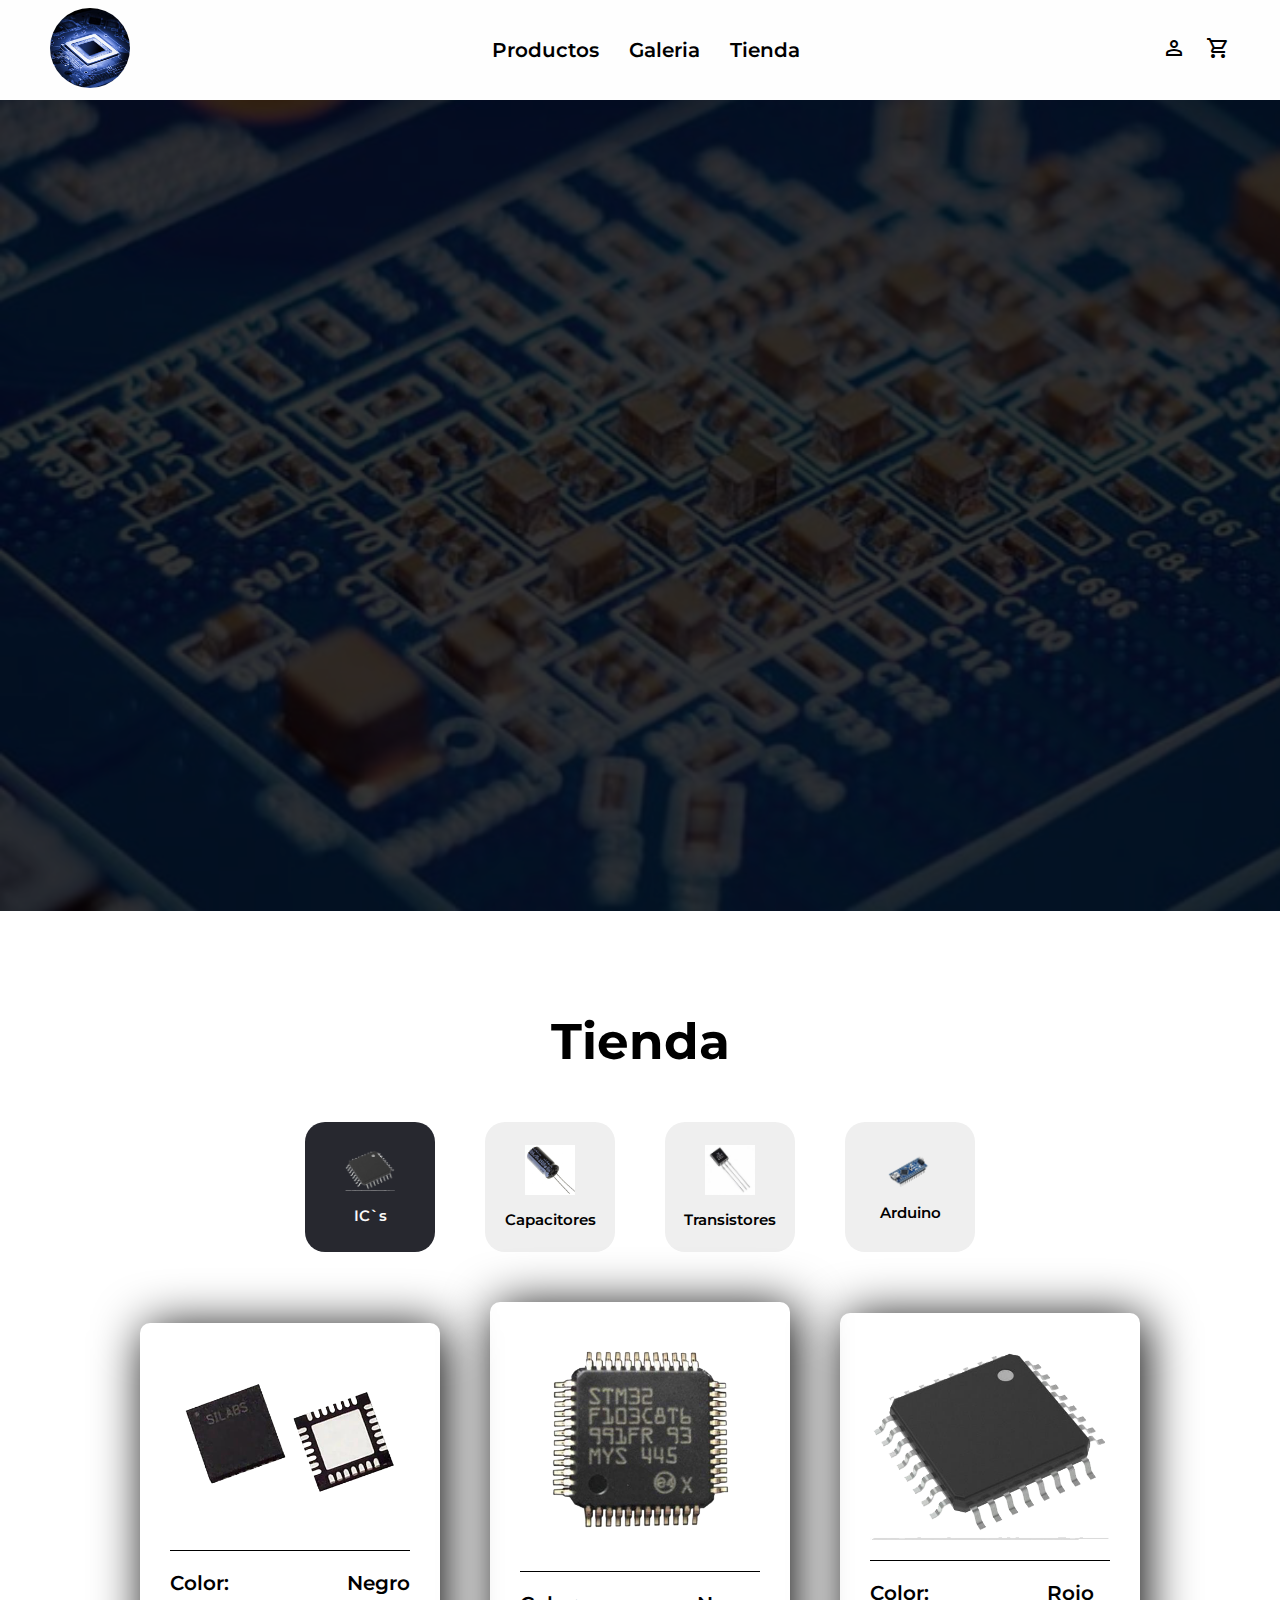
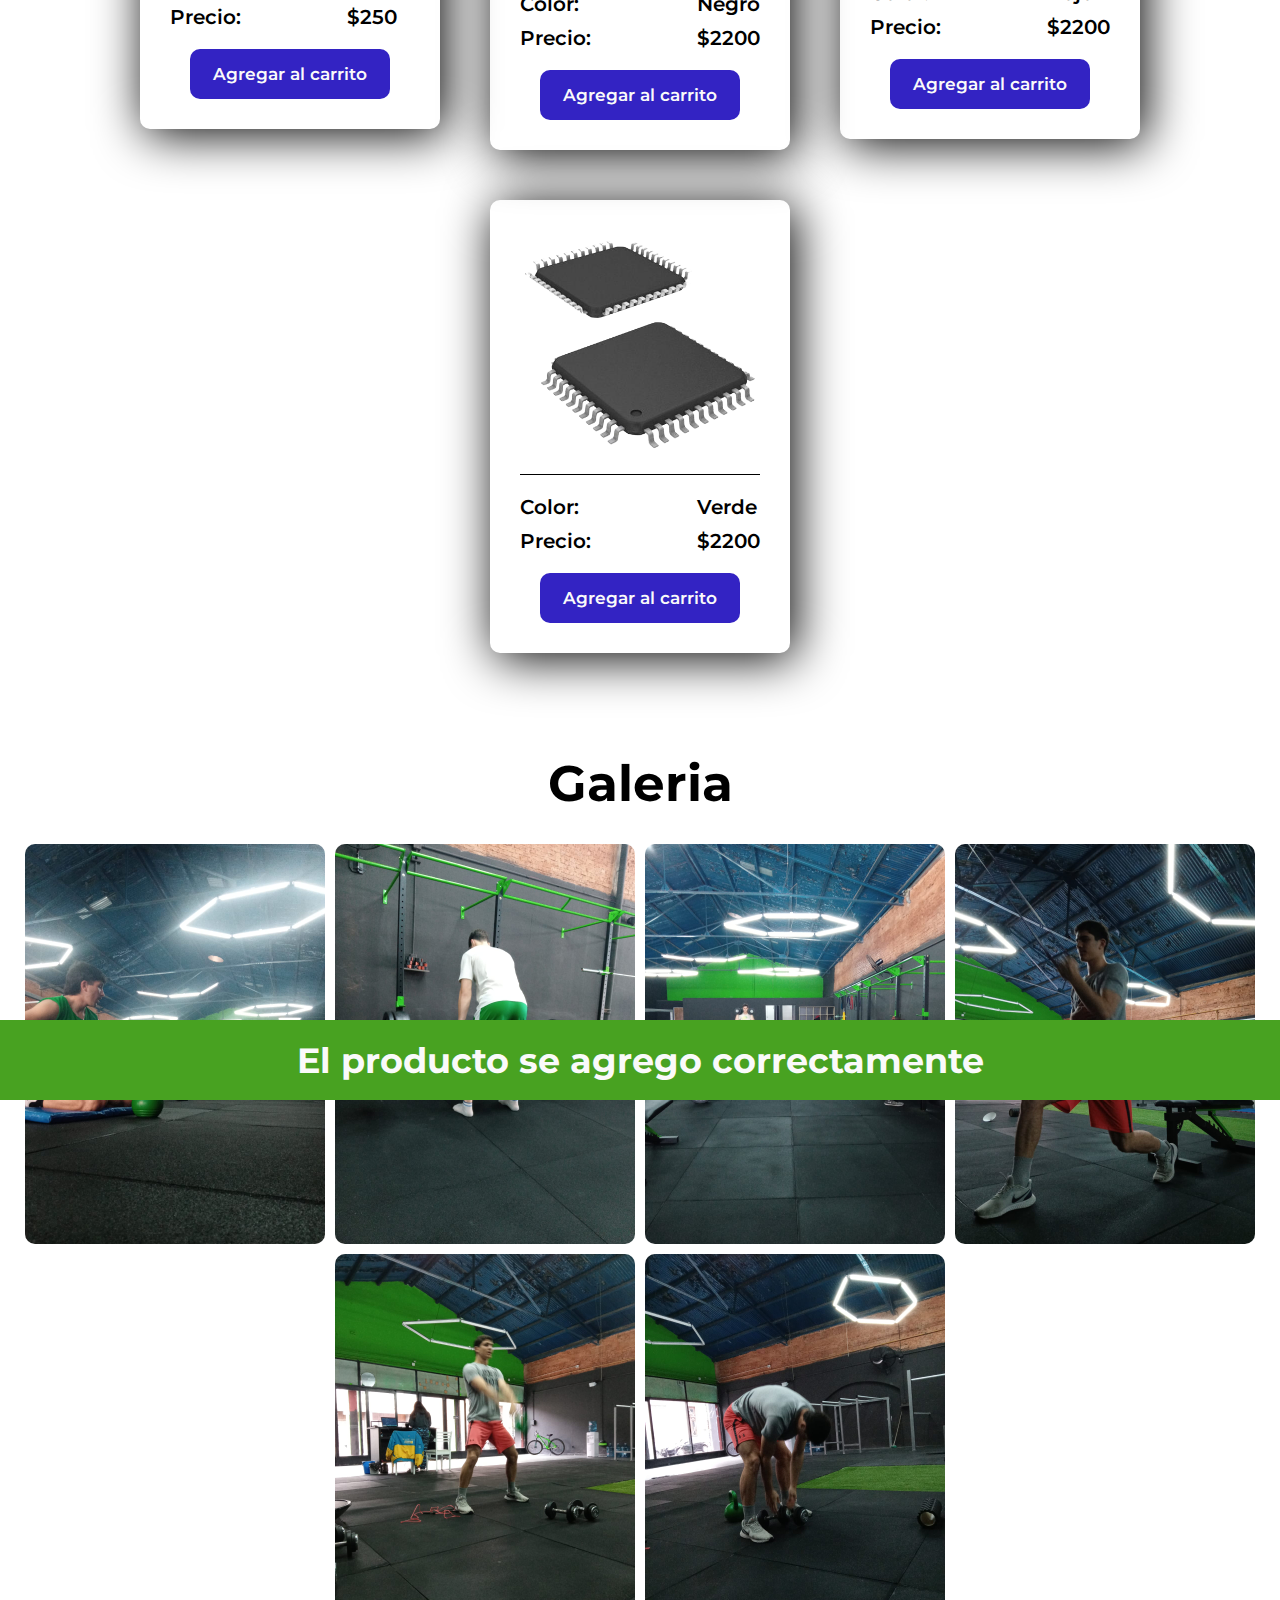
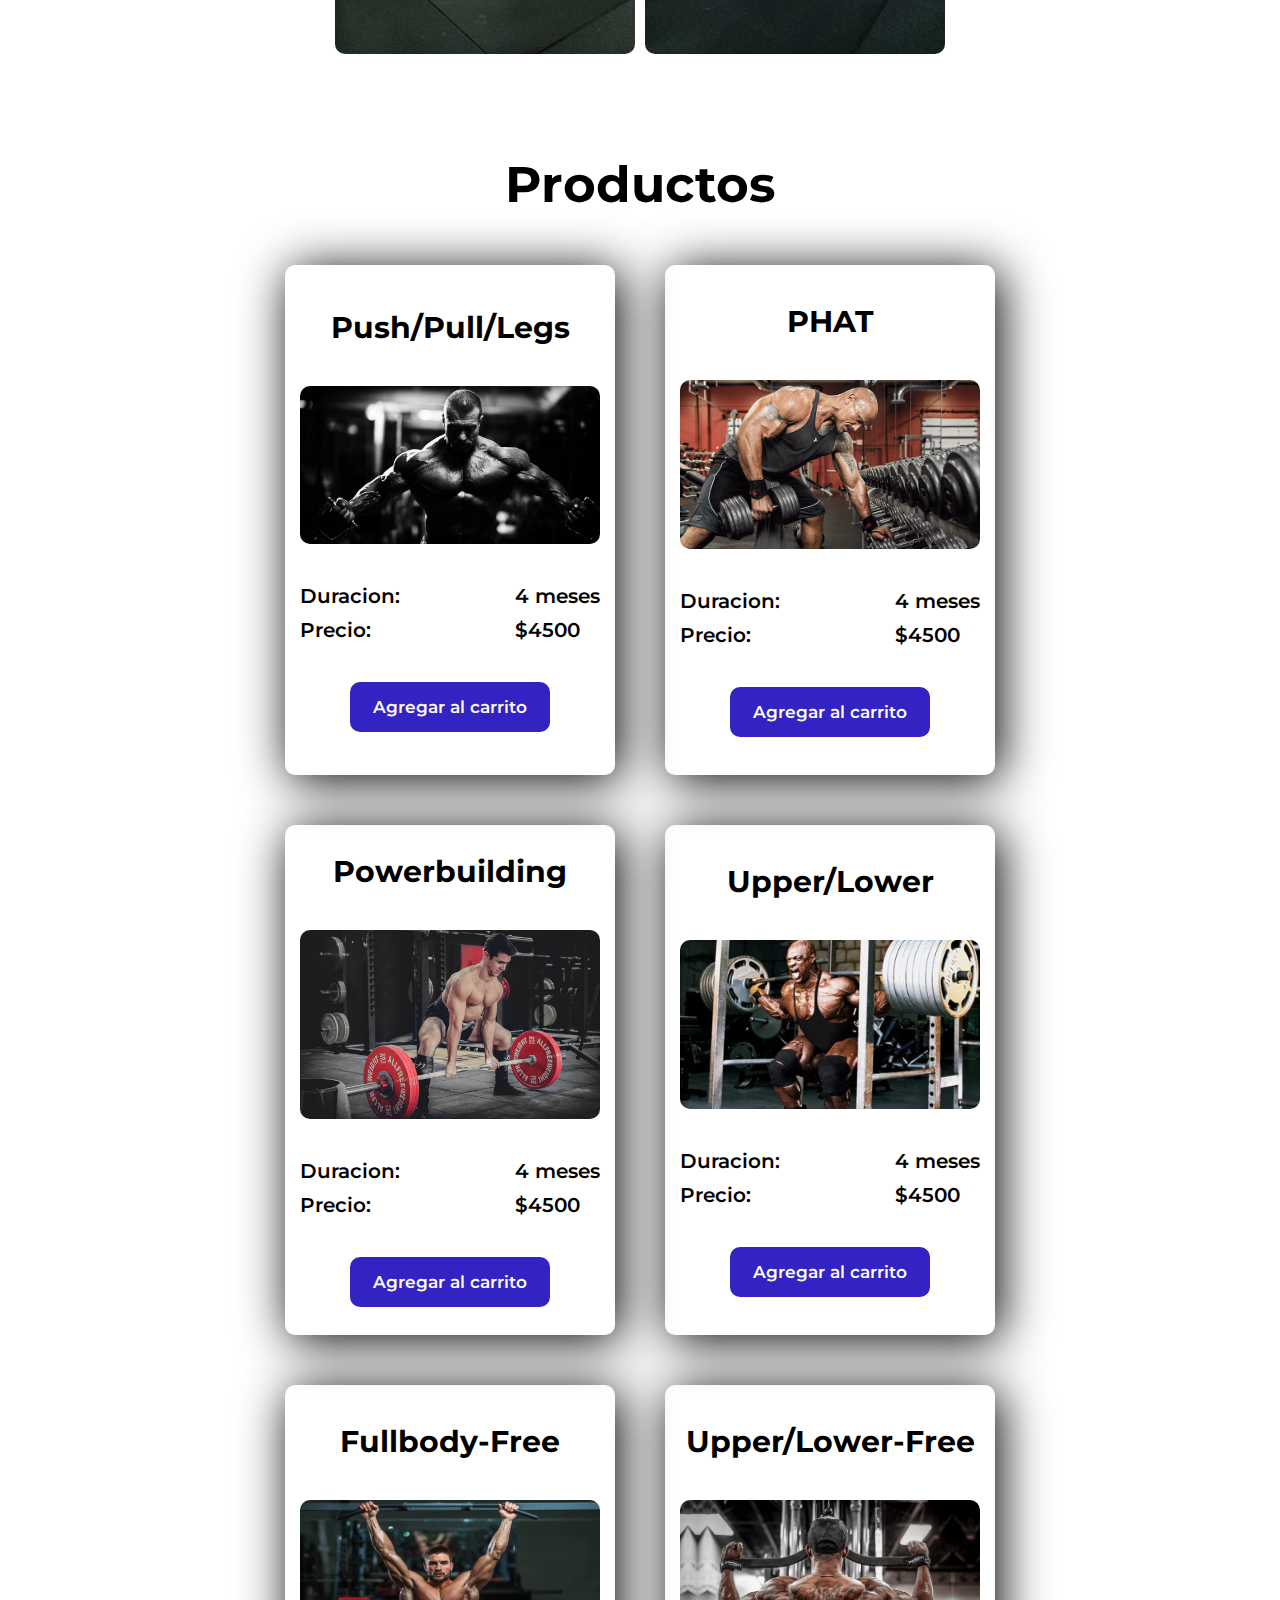
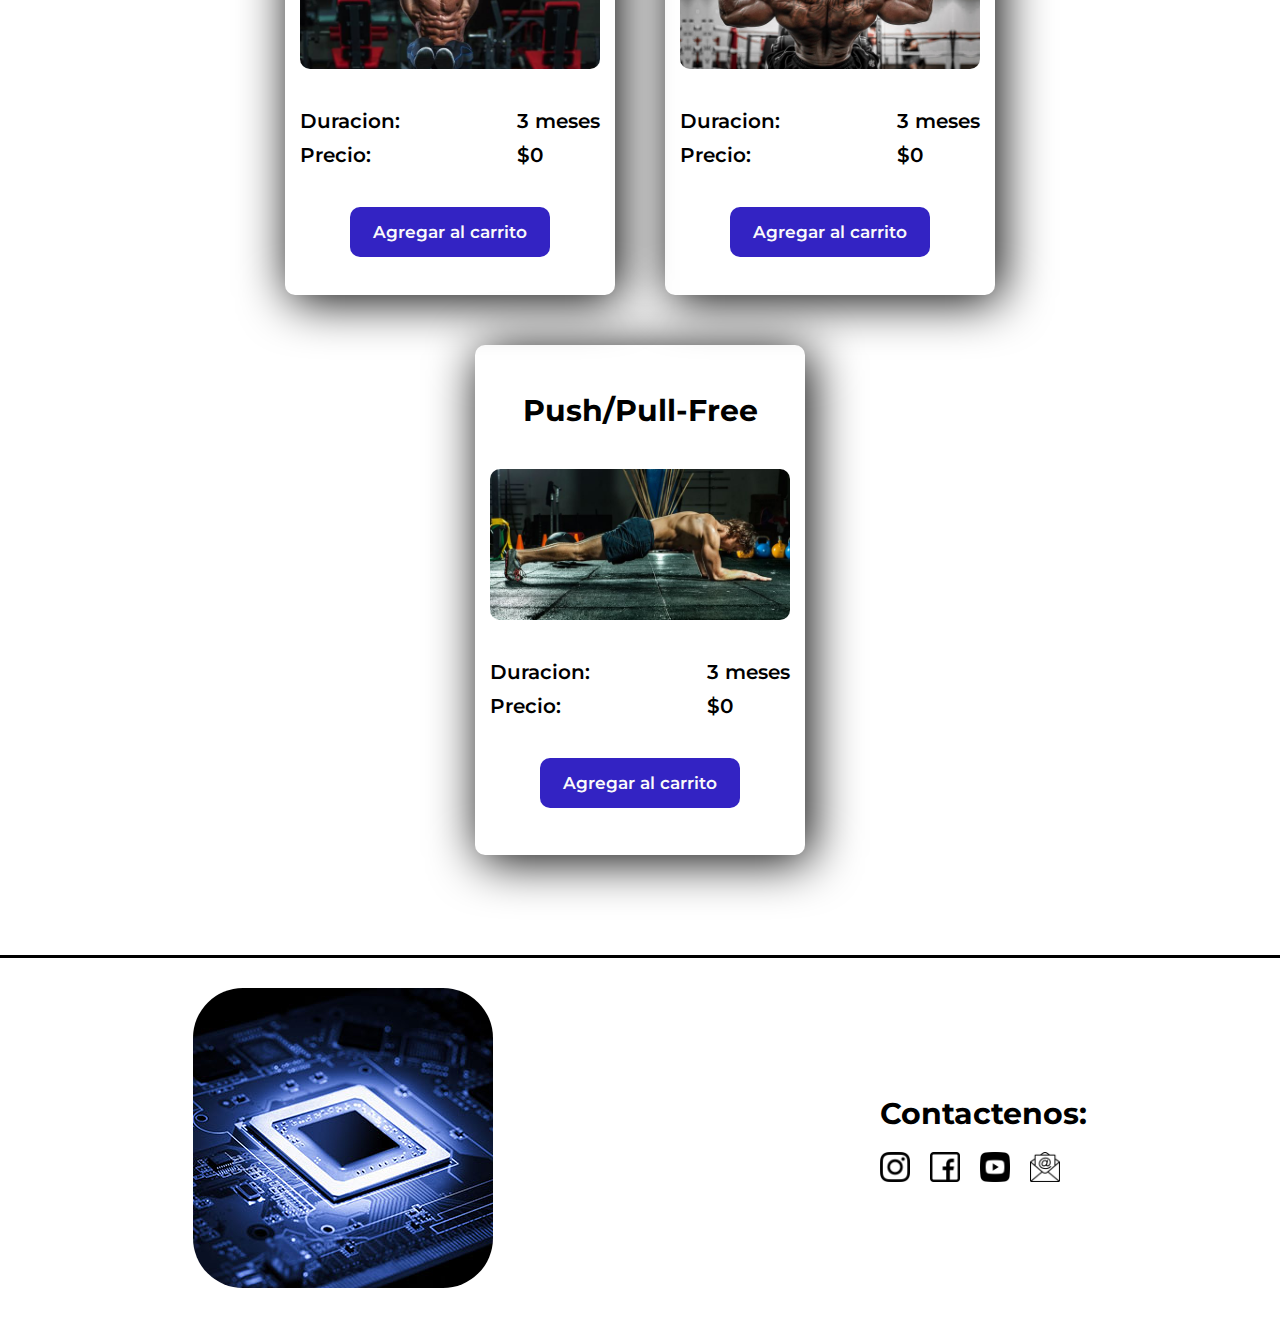
==== index.html @ dc012ed1 "se agrega proyecto" ====
<!DOCTYPE html>
<html lang="en">
  <head>
    <meta charset="UTF-8" />
    <meta http-equiv="X-UA-Compatible" content="IE=edge" />
    <meta name="viewport" content="width=device-width, initial-scale=1.0" />
    <link
      rel="stylesheet"
      href="https://fonts.googleapis.com/css2?family=Material+Symbols+Outlined:opsz,wght,FILL,GRAD@48,400,0,0"
    />
    <link rel="stylesheet" href="style.css" />
    <title>Tecno ic</title>
  </head>
  <body>
    <div class="overlay show-overlay"></div>
    <header>
			<a href="#">
				<img class="logo-nav" src="img/logo.jpg" alt="logo" />
			</a>
      <nav class="nav-menu toggle-menu">
        <ul class="nav-ul">
          <li ><a class="nav-li" href="#rutinas-container">Productos</a></li>
          <li ><a class="nav-li" href="#galeria-container">Galeria</a></li>
          <li ><a class="nav-li" href="#tienda-container">Tienda</a></li>
        </ul>
      </nav>
      <div class="icons-container">
				<a href="login.html">
					<span class="material-symbols-outlined user"> person </span>
				</a>
        <span class="material-symbols-outlined carrito"><p class="contador">1</p> shopping_cart </span>
        <span class="material-symbols-outlined menu-hamburguesa"> menu </span>
      </div>
    </header>
    <!-- Cart -->
    <div class="cart-menu toggle-cart">
      <button class="close-cart">x</button>
      <h3 class="cart-tittle">Tus Productos</h3>
      <div class="products-cart">
        <!-- cart item -->
        <!-- <div class="cart-item"> -->
        <!--   <img -->
        <!--     class="cart-img" -->
        <!--     src="img/productos/rutinas/rutina-1.jpg" -->
        <!--     alt="" -->
        <!--   /> -->
        <!--   <div class="item-info"> -->
        <!--     <h3 class="item-tittle">Push/Pull/Legs</h3> -->
        <!--     <p class="item-description">4 Meses</p> -->
        <!--     <span class="item-price">$4500</span> -->
        <!--   </div> -->
        <!--   <div class="item-handler"> -->
        <!--     <span class="quantity-handler down">-</span> -->
        <!--     <span class="item-quantity">1</span> -->
        <!--     <span class="quantity-handler up">+</span> -->
        <!--   </div> -->
        <!-- </div> -->
      </div>
      <div class="bot-container">
        <div class="subtotal">
          <div class="subtotal-container">
            <p>Subtotal:</p>
            <p class="subtotal-price"></p>
          </div>
          <div class="envio-container">
            <p>Envio:</p>
            <p class="envio-price"></p>
          </div>
        </div>
        <div class="total">
          <h3 class="total-tittle">Total:</h3>
          <p class="total-price"></p>
        </div>
				<div class="btn-buyContainer">
					<button class="btn-buy">Comprar</button>
					<span class="spn-vaciar">Vaciar carrito</span>
				</div>
      </div>
    </div>
    <!-- HERO -->
    <section class="hero-container">
      <div class="hero">
        <div class="filter"></div>
      </div>
    </section>
    <section id="tienda-container">
      <h2 class="tienda-tittle">Tienda</h2>
      <div class="categories">
        <button class="category active" data-category="remeras">
          <img class="btn-icon" src="img/componentes/integrados/450_450-TQFP32.png" alt="remera" />
          IC`s
        </button>
        <button class="category" data-category="gorras">
          <img class="btn-icon" src="img/componentes/capacitores/codensador.jpeg" alt="gorra" />
          Capacitores
        </button>
        <button class="category" data-category="tazas">
          <img class="btn-icon" src="img/componentes/transistores/Transistor.jpg" alt="taza" />
          Transistores
        </button>
        <button class="category" data-category="suplementos">
          <img
            class="btn-icon"
            src="img/componentes/arduino/ardu-nano.png"
            alt="mancuerna"
          />
          Arduino
        </button>
      </div>
      <!-- Productos -->
      <div class="products-container">
        <!-- <div class="product"> -->
        <!--   <img -->
        <!--     src="img/productos/remeras/remera-blanca.png" -->
        <!--     alt="remera-blanca" -->
        <!--   /> -->
        <!--   <div class="product-infoContainer"> -->
        <!--     <div class="product-price-color"> -->
        <!--       <p>Color:</p> -->
        <!--       <p>Precio:</p> -->
        <!--     </div> -->
        <!--     <div class="product-price-color"> -->
        <!--       <p class="color">Blanco</p> -->
        <!--       <p class="price">$2200</p> -->
        <!--     </div> -->
        <!--   </div> -->
        <!--   <div class="product-bot"> -->
        <!--     <button -->
        <!-- class="btn-add" -->
        <!-- data-id="" -->
        <!-- data-name="" -->
        <!-- data-price="" -->
        <!-- data-img="" -->
        <!--     >Agregar al carrito</button> -->
        <!--   </div> -->
        <!-- </div> -->
      </div>
      <!-- fin Productos -->
    </section>
    <section id="galeria-container">
      <h2 class="galeria-tittle">Galeria</h2>
      <div class="galeria">
        <img src="img/galeria/1.jpeg" alt="" />
        <img src="img/galeria/2.jpeg" alt="" />
        <img src="img/galeria/7.jpeg" alt="" />
        <img src="img/galeria/4.jpeg" alt="" />
        <img src="img/galeria/5.jpeg" alt="" />
        <img src="img/galeria/6.jpeg" alt="" />
      </div>
    </section>

    <section id="rutinas-container">
      <h3 class="rutina-tittle">Productos</h3>
      <div class="rutinas">
        <!-- <div class="rutina"> -->
        <!--   <h3 class="rutina-h3">Push Pull Legs</h3> -->
        <!--   <img -->
        <!--     class="rutina-img" -->
        <!--     src="img/productos/rutinas/rutina-1.jpg" -->
        <!--     alt="" -->
        <!--   /> -->
        <!--   <div class="rutina-info"> -->
        <!--     <div class="info"> -->
        <!--       <p>Duracion:</p> -->
        <!--       <p>Precio:</p> -->
        <!--     </div> -->
        <!--     <div class="info"> -->
        <!--       <p>3 meses</p> -->
        <!--       <p>$3000</p> -->
        <!--     </div> -->
        <!--   </div> -->
        <!--   <div class="btn-bot"> -->
        <!--     <button -->
        <!--       class="btn-add" -->
        <!--       data-id="" -->
        <!--       data-name="" -->
        <!--       data-price="" -->
        <!--       data-img="" -->
        <!--     > -->
        <!--       Agregar al carrito -->
        <!--     </button> -->
        <!--   </div> -->
        <!-- </div> -->
      </div>
    </section>
    <footer>
			<a href="#">
				<img class="logo-footer" src="img/logo.jpg" alt="logo-strong-fit" />
			</a>
      <div class="contacto-container">
        <h3>Contactenos:</h3>
        <div class="redes-container">
          <a href="https://www.instagram.com/strong.tfit/" target="_blank"
            ><img
              class="redes-icon"
              src="img/redes/instagram.png"
              alt="instagram-logo"
          /></a>
					<img class="redes-icon" src="img/redes/facebook.png" alt="facebook-logo">
					<img class="redes-icon" src="img/redes/youtube.png" alt="youtube-logo">
					<img src="img/redes/email.png" alt="" class="redes-icon">
        </div>
      </div>
    </footer>
		<div class="addProduct-msg show-msg"><h3>El producto se agrego correctamente</h3></div>
    <script src="data.js"></script>
    <script src="main.js"></script>
  </body>
</html>
---- style.css ----
@import url("https://fonts.googleapis.com/css2?family=Montserrat:ital,wght@0,100;0,200;0,300;0,400;0,500;0,600;0,700;0,800;0,900;1,100;1,200;1,300;1,400;1,500;1,600;1,700;1,800;1,900&display=swap");

* {
  margin: 0;
  padding: 0;
  box-sizing: border-box;
  font-family: "Montserrat", sans-serif;
}

html {
  scroll-behavior: smooth;
}

a {
  text-decoration: none;
  color: black;
}

body {
  height: 100vh;
}

header {
  height: 100px;
  width: 100%;
  background-color: #fefefe;
  display: flex;
  justify-content: space-between;
  align-items: center;
  padding: 0px 50px 0px 50px;
  position: fixed;
  z-index: 3;
}

header ul {
  list-style: none;
  display: flex;
  gap: 30px;
  font-size: 20px;
  font-weight: 600;
}

header ul li {
  cursor: pointer;
}

header img {
  border-radius: 50px;
  width: 80px;
}

.icons-container {
  display: flex;
  gap: 20px;
}

.carrito {
  position: relative;
  cursor: pointer;
}

.hero {
  background-image: url(img/hero.jpg);
  background-repeat: no-repeat;
  background-size: cover;
  height: 911px;
}

.filter {
  backdrop-filter: brightness(20%);
  height: 100%;
}

#tienda-container {
  padding-top: 100px;
  display: flex;
  flex-direction: column;
  justify-content: center;
  align-items: center;
  gap: 50px;
}

.tienda-tittle {
  font-size: 50px;
}

.categories {
  display: flex;
  flex-wrap: wrap;
  justify-content: center;
  align-items: center;
  gap: 50px;
}

.category {
  border: none;
  height: 130px;
  width: 130px;
  border-radius: 20px;
  cursor: pointer;
  display: flex;
  flex-direction: column;
  justify-content: center;
  align-items: center;
  gap: 15px;
  font-size: 15px;
  font-weight: 600;
}

.btn-icon {
  width: 50px;
  pointer-events: none;
}

.active {
  background-color: #27282f;
  color: #fafafa;
}

.products-container {
  display: flex;
  justify-content: center;
  align-items: center;
  flex-wrap: wrap;
  gap: 50px;
}

.product {
  padding: 30px;
  max-width: 300px;
  box-shadow: 5px 5px 50px black;
  border-radius: 10px;
  display: flex;
  flex-direction: column;
  gap: 20px;
  cursor: pointer;
  transition: 0.3s;
}

.product:hover {
  transform: scale(1.1);
}

.product-infoContainer {
  border-top: 1px solid black;
  padding-top: 20px;
  display: flex;
  justify-content: space-between;
}

.product-price-color {
  font-size: 20px;
  font-weight: 600;
  display: flex;
  flex-direction: column;
  gap: 10px;
}

.product img {
  max-width: 400px;
}

.product-bot {
  display: flex;
  justify-content: center;
  align-items: center;
}

.btn-add {
  border: none;
  height: 50px;
  width: 200px;
  border-radius: 10px;
  cursor: pointer;
  font-size: 17px;
  font-weight: 600;
  background-color: #3323c3;
  color: #fafafa;
  transition: 0.3s;
}

.btn-add:hover {
  background: transparent;
  border: 3px solid #3323c3;
  color: #3323c3;
}

#galeria-container {
  display: flex;
  flex-direction: column;
  justify-content: center;
  align-items: center;
  padding-top: 100px;
  gap: 30px;
}

.galeria {
	display: flex;
	justify-content: center;
	align-items: center;
	gap: 10px;
  width: 100%;
	flex-wrap: wrap;
}

.galeria-tittle {
  font-size: 50px;
}

.galeria img {
  max-width: 300px;
  transition: 0.3s;
  cursor: pointer;
  border-radius: 10px;
}

.galeria img:hover {
  transform: scale(1.1);
}

#rutinas-container {
  padding-top: 100px;
  padding-bottom: 100px;
  display: flex;
  flex-direction: column;
  justify-content: center;
  align-items: center;
  gap: 50px;
}

.rutinas {
  display: flex;
  justify-content: center;
  align-items: center;
  flex-wrap: wrap;
  gap: 50px;
  width: 70%;
}

.rutina-tittle {
  font-size: 50px;
}

.rutina-img {
  max-width: 300px;
  border-radius: 10px;
}

.rutina {
  min-height: 510px;
  max-width: 330px;
  display: flex;
  flex-direction: column;
  justify-content: center;
  gap: 40px;
  border-radius: 10px;
  box-shadow: 5px 5px 50px black;
  padding: 0px 15px 0px 15px;
  cursor: pointer;
  transition: 0.3s;
}

.rutina:hover {
  transform: scale(1.1);
}

.rutina h3 {
  font-size: 30px;
  text-align: center;
}

.rutina-info {
  display: flex;
  justify-content: space-between;
}

.info {
  display: flex;
  flex-direction: column;
  gap: 10px;
  font-weight: 600;
  font-size: 20px;
}

.btn-bot {
  display: flex;
  justify-content: center;
}

footer {
  padding-top: 30px;
  width: 100%;
  padding-bottom: 30px;
  display: flex;
  flex-wrap: wrap;
  justify-content: space-around;
  border-top: 3px solid black;
}

.contacto-container {
  display: flex;
  flex-direction: column;
  justify-content: center;
  gap: 20px;
}

.contacto-container h3 {
  font-size: 30px;
}

.redes-icon {
  width: 30px;
  height: 30px;
  cursor: pointer;
}

.redes-container {
  display: flex;
  gap: 20px;
}

.logo-footer {
  border-radius: 50px;
}

.cart-menu {
  position: fixed;
  top: 0;
  right: 0;
  z-index: 3;
  /* min-width: 20%; */
  min-width: 450px;
  min-height: 550px;
  max-height: 95%;
  background-color: #fefefe;
  display: flex;
  flex-direction: column;
  gap: 40px;
  border-bottom-left-radius: 10px;
  padding: 20px;
  border-left: 5px solid #48a221;
  border-bottom: 5px solid #48a221;
  transition: 0.3s;
  overflow-y: scroll;
}

.toggle-cart {
  right: -300%;
}

.cart-tittle {
  font-size: 25px;
}

.cart-item {
  display: flex;
  align-items: center;
  justify-content: space-between;
  background-color: #48a221;
  border-radius: 10px;
  padding: 10px 20px 10px 10px;
  color: #fafafa;
  width: 100%;
  gap: 20px;
}

.cart-img {
  width: 120px;
  border-radius: 10px;
}

.close-cart {
  display: flex;
  justify-content: center;
  align-items: center;
  width: 30px;
  height: 30px;
  font-size: 20px;
  border-radius: 5px;
  transition: 0.3s;
  cursor: pointer;
  background: transparent;
  border: 3px solid #48a221;
  color: #48a221;
  font-weight: 800;
}

.close-cart:hover {
  border: none;
  border-radius: 5px;
  background-color: #48a221;
  font-weight: 600;
  color: #fafafa;
}

.products-cart {
  display: flex;
  flex-direction: column;
  justify-content: center;
  align-items: center;
  gap: 10px;
}

.item-info {
  display: flex;
  flex-direction: column;
  gap: 5px;
}

.item-description,
.item-price {
  font-weight: 600;
}

.item-handler {
  display: flex;
  align-items: center;
  justify-content: center;
  gap: 15px;
}

.quantity-handler {
  font-size: 30px;
  font-weight: 600;
  background-color: #fafafa;
  color: #48a221;
  width: 25px;
  height: 25px;
  border-radius: 5px;
  display: flex;
  justify-content: center;
  align-items: center;
  cursor: pointer;
}

.item-quantity {
  font-size: 20px;
  font-weight: 600;
}

.bot-container {
  display: flex;
  flex-direction: column;
  gap: 30px;
}

.subtotal {
  display: flex;
  flex-direction: column;
  gap: 10px;
}

.subtotal-container,
.envio-container {
  display: flex;
  justify-content: space-between;
  font-weight: 600;
  font-size: 20px;
}

.total {
  padding-top: 45px;
  border-top: 3px solid black;
  display: flex;
  justify-content: space-between;
}

.total-tittle {
  font-size: 30px;
}

.total-price {
  font-size: 30px;
  font-weight: 900;
  background: -webkit-linear-gradient(#48a221, #7cfd00);
  -webkit-background-clip: text;
  -webkit-text-fill-color: transparent;
}

.btn-buyContainer {
  display: flex;
  flex-direction: column;
  gap: 10px;
  align-items: center;
  justify-content: center;
}

.btn-buy {
  display: flex;
  justify-content: center;
  align-items: center;
  width: 150px;
  height: 40px;
  font-size: 20px;
  font-weight: 600;
  border-radius: 10px;
  border: none;
  background-color: #48a221;
  color: #fefefe;
  transition: 0.1s ease;
  cursor: pointer;
}

.btn-buy:hover {
  background: transparent;
  border: 3px solid #48a221;
  color: #48a221;
}

.spn-vaciar {
  font-weight: 600;
  cursor: pointer;
  font-size: 18px;
}

.spn-vaciar:hover {
  color: #48a221;
}

.overlay {
  width: 100%;
  height: 5300px;
  top: 0;
  position: fixed;
  backdrop-filter: blur(20px);
  z-index: 3;
}

.show-overlay {
  display: none;
}

.empty-cart {
  font-size: 20px;
}

.menu-hamburguesa {
  display: none;
}

.contador {
  position: absolute;
  top: -12px;
  right: 8px;
  font-size: 14px;
  font-weight: 600;
}

.nav-li:hover {
  color: #48a221;
}

.logo-nav,
.logo-footer {
  cursor: pointer;
}

.addProduct-msg {
  position: fixed;
  bottom: 0;
  height: 80px;
  width: 100%;
  background-color: #48a221;
  color: #fafafa;
  display: flex;
  justify-content: center;
  align-items: center;
  font-size: 30px;
  transition: 0.3s ease;
}

.show-msg {
  bottom: -200%;
}

@media (max-width: 969px) {
  header {
    height: 60px;
  }
  .menu-hamburguesa {
    display: flex;
    cursor: pointer;
  }

  nav {
    position: fixed;
    top: 60px;
    left: 0;
    background-color: #fefefe;
    width: 100%;
    height: 200px;
    display: flex;
    justify-content: center;
    align-items: center;
    border-bottom: 5px solid #48a221;
    border-right: 5px solid #48a221;
    border-left: 5px solid #48a221;
    border-bottom-left-radius: 10px;
    border-bottom-right-radius: 10px;
    z-index: 3;
  }

  nav ul {
    display: flex;
    flex-direction: column;
  }

  .nav-li {
    font-size: 12px;
  }

  .toggle-menu {
    display: none;
  }

  .hero {
    display: none;
  }

  .galeria img:hover {
    transform: scale(1);
  }
  .galeria img {
		max-width: 150px;	
  }

  #galeria-container {
    padding-top: 60px;
  }
  #rutinas-container {
    padding-top: 60px;
  }
  #tienda-container {
    padding-top: 65px;
  }
  .product:hover {
    transform: scale(1);
  }

  .rutina:hover {
    transform: scale(1);
  }

  .logo-footer {
    width: 80px;
  }

  .contacto-container h3 {
    font-size: 20px;
  }

  .redes-icon {
    width: 20px;
    height: 20px;
  }

  .cart-menu {
    min-width: 100%;
    min-height: 100%;
    border: none;
    border-bottom-left-radius: 0px;
  }

  .cart-item {
    gap: 10px;
    width: 400px;
  }

  .cart-tittle {
    text-align: center;
  }
  .rutina {
    padding: 5px;
    max-width: 150px;
    min-height: 200px;
    gap: 5px;
    box-shadow: 2px 2px 10px;
  }

  .rutina h3 {
    font-size: 15px;
  }

  .rutina p {
    font-size: 10px;
  }

  .rutinas {
    width: 100%;
    gap: 10px;
  }
  .btn-add {
    font-size: 10px;
    height: 30px;
    width: 100px;
  }
  .product {
    padding: 10px;
    max-width: 150px;
    gap: 10px;
    box-shadow: 2px 2px 10px;
  }
  .product p {
    font-size: 12px;
  }

  .products-container {
    gap: 10px;
  }
  .categories {
    gap: 10px;
  }
  .category {
    width: 80px;
    height: 80px;
    font-size: 10px;
    gap: 5px;
  }
  .btn-icon {
    width: 25px;
  }
  .tienda-tittle,
  .galeria-tittle,
  .rutina-tittle {
    font-size: 25px;
  }
  .logo-nav {
    width: 50px;
  }
}

@media (max-width: 466px) {
  .tienda-tittle,
  .galeria-tittle,
  .rutina-tittle {
    font-size: 20px;
  }

  .cart-img {
    width: 80px;
  }
  .item-tittle {
    font-size: 12px;
  }
  .item-description {
    font-size: 10px;
  }
  .item-price {
    font-size: 12px;
  }
  .quantity-handler {
    width: 15px;
    height: 15px;
    font-size: 20px;
  }
  .item-quantity {
    font-size: 12px;
  }
  .cart-item {
    gap: 10px;
  }
  .logo-nav {
    width: 50px;
  }

  .contador {
    font-size: 12px;
    top: -9px;
  }
  .addProduct-msg {
    height: 30px;
    font-size: 10px;
  }

  .total-tittle,
  .total-price {
    font-size: 17px;
  }

  .cart-item {
    gap: 3px;
    width: 310px;
  }

  .btn-buy {
    font-size: 15px;
    max-width: 120px;
    max-height: 30px;
  }

  .spn-vaciar {
    font-size: 13px;
  }

  .close-cart {
    width: 20px;
    height: 20px;
    font-size: 12px;
    border: 2px solid #48a221;
  }

  .category {
    width: 70px;
    height: 70px;
    font-size: 8px;
    gap: 5px;
  }

  .btn-icon {
    width: 20px;
  }
  .logo-footer {
    width: 60px;
  }

  .contacto-container h3 {
    font-size: 15px;
  }

  .nav-menu {
    border-left: none;
    border-right: none;
    border-bottom-left-radius: 0px;
    border-bottom-right-radius: 0px;
  }

  .subtotal p {
    font-size: 15px;
  }
}
@media (max-width: 349px) {
  .logo-nav {
    display: none;
  }

  header {
    justify-content: center;
  }

  .rutina {
    padding: 5px;
    max-width: 95px;
    min-height: 150px;
    gap: 7px;
    box-shadow: 1px 1px 3px;
  }

  .rutina h3 {
    font-size: 10px;
  }

  .rutina p {
    font-size: 6px;
  }

  .rutinas {
    width: 100%;
    gap: 5px;
  }

  .product {
    padding: 10px;
    max-width: 95px;
    gap: 7px;
    box-shadow: 1px 1px 3px;
  }
  .product p {
    font-size: 6px;
  }

  .products-container {
    gap: 5px;
  }

  .contacto-container {
    display: none;
  }

  .btn-add {
    font-size: 5px;
    height: 20px;
    width: 60px;
  }

  .cart-menu {
    min-width: 100%;
    padding: 5px 5px 5px 5px;
    border: none;
    border-radius: 0px;
    min-height: 100%;
  }

  .contador {
    font-size: 12px;
    top: -9px;
  }

  .cart-tittle {
    font-size: 15px;
    text-align: center;
  }
  .cart-item {
    flex-direction: column;
    gap: 10px;
    width: 110px;
    padding: 10px 0 10px 0;
  }

  .item-tittle {
    font-size: 12px;
    text-align: center;
  }

  .item-price {
    text-align: center;
  }

  .subtotal-container p {
    font-size: 12px;
  }

  .envio-container p {
    font-size: 12px;
  }

  .total-tittle {
    font-size: 15px;
  }

  .total-price {
    font-size: 15px;
  }

  .btn-buy {
    font-size: 12px;
    max-width: 100px;
    max-height: 25px;
  }

  .spn-vaciar {
    font-size: 12px;
  }

  .nav-menu {
    border: none;
    border-radius: 0px;
    border-bottom: 3px solid #48a221;
  }

  .item-handler span {
    font-size: 15px;
  }

  .quantity-handler {
    width: 20px;
    height: 20px;
  }

  .cart-img {
    width: 80px;
  }

  .item-price {
    display: none;
  }
  .item-description {
    display: none;
  }

  .empty-cart {
    font-size: 17px;
  }

  .addProduct-msg {
    height: 50px;
    font-size: 10px;
  }

  .galeria img {
		max-width: 95px;	
  }

	.galeria {
		gap: 5px;
	}

  .tienda-tittle,
  .galeria-tittle,
  .rutina-tittle {
    font-size: 17px;
  }

  footer {
    padding-top: 10px;
    padding-bottom: 10px;
  }
}
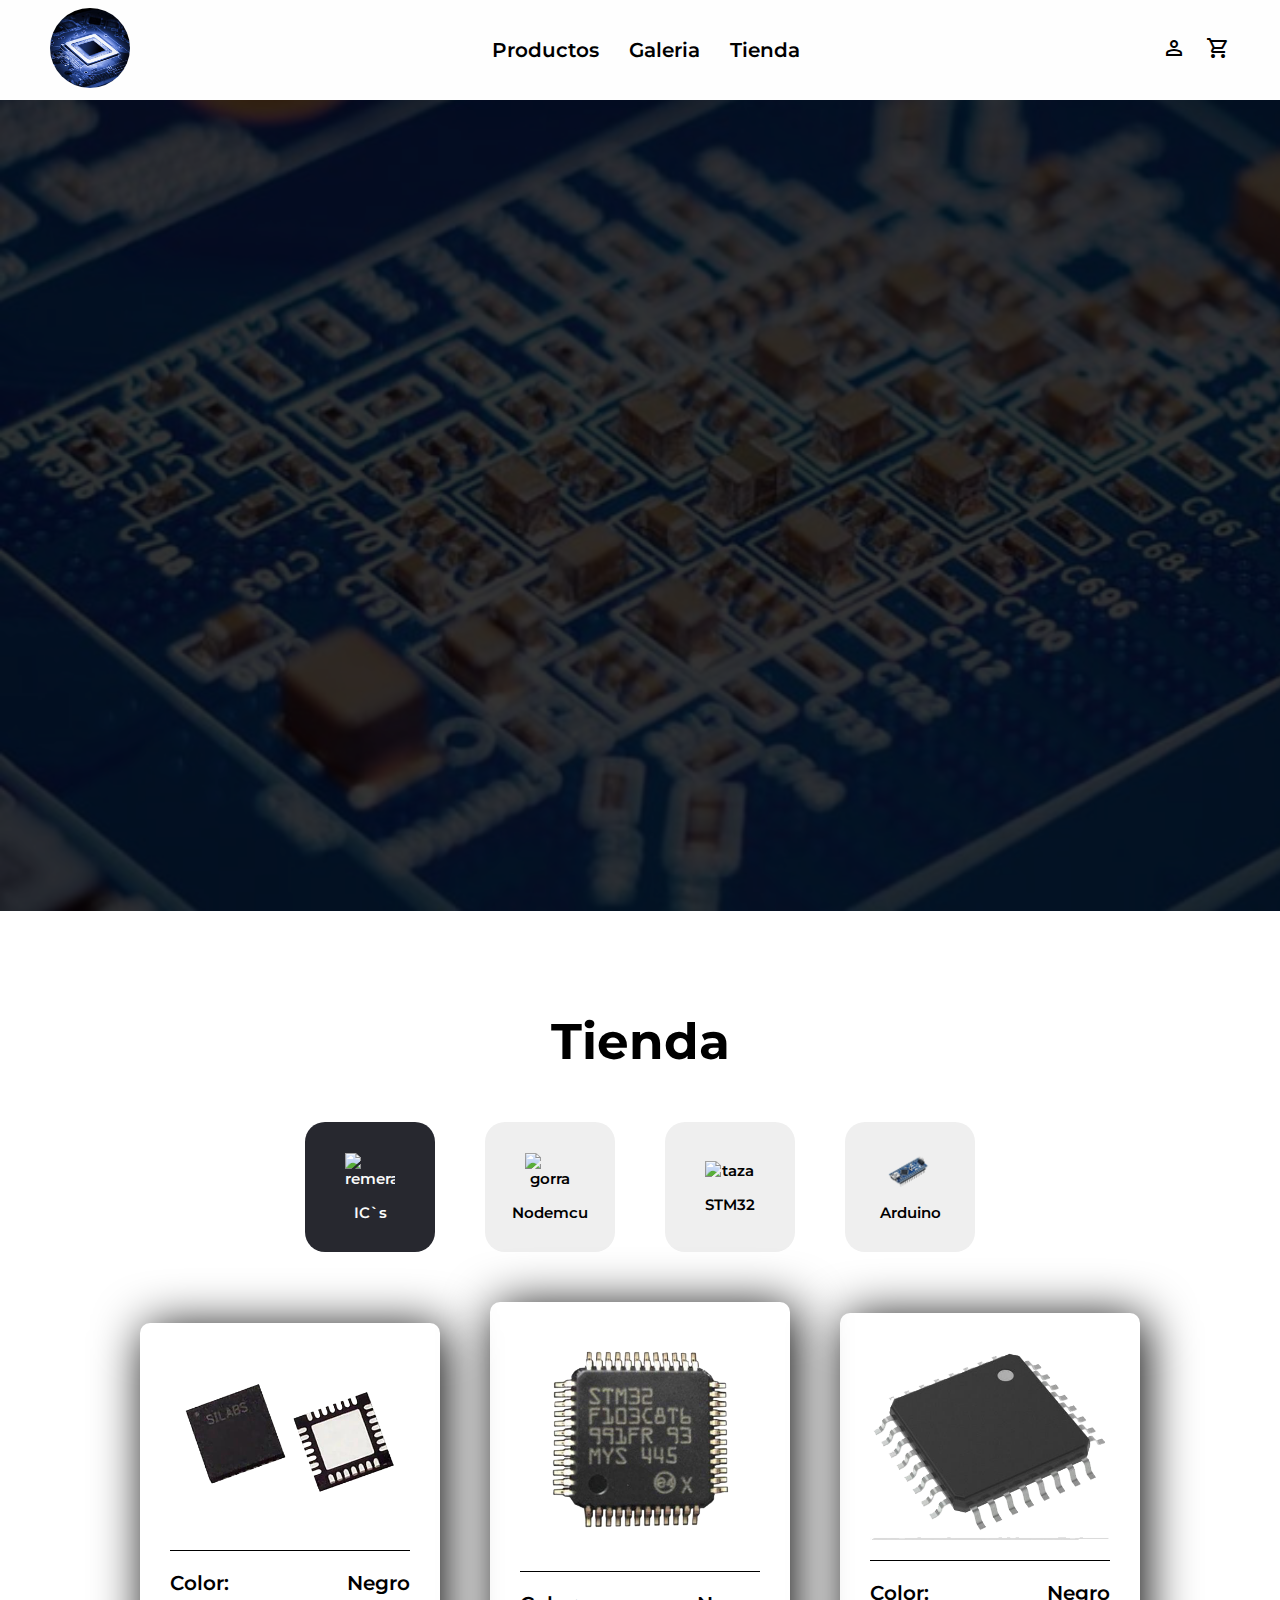
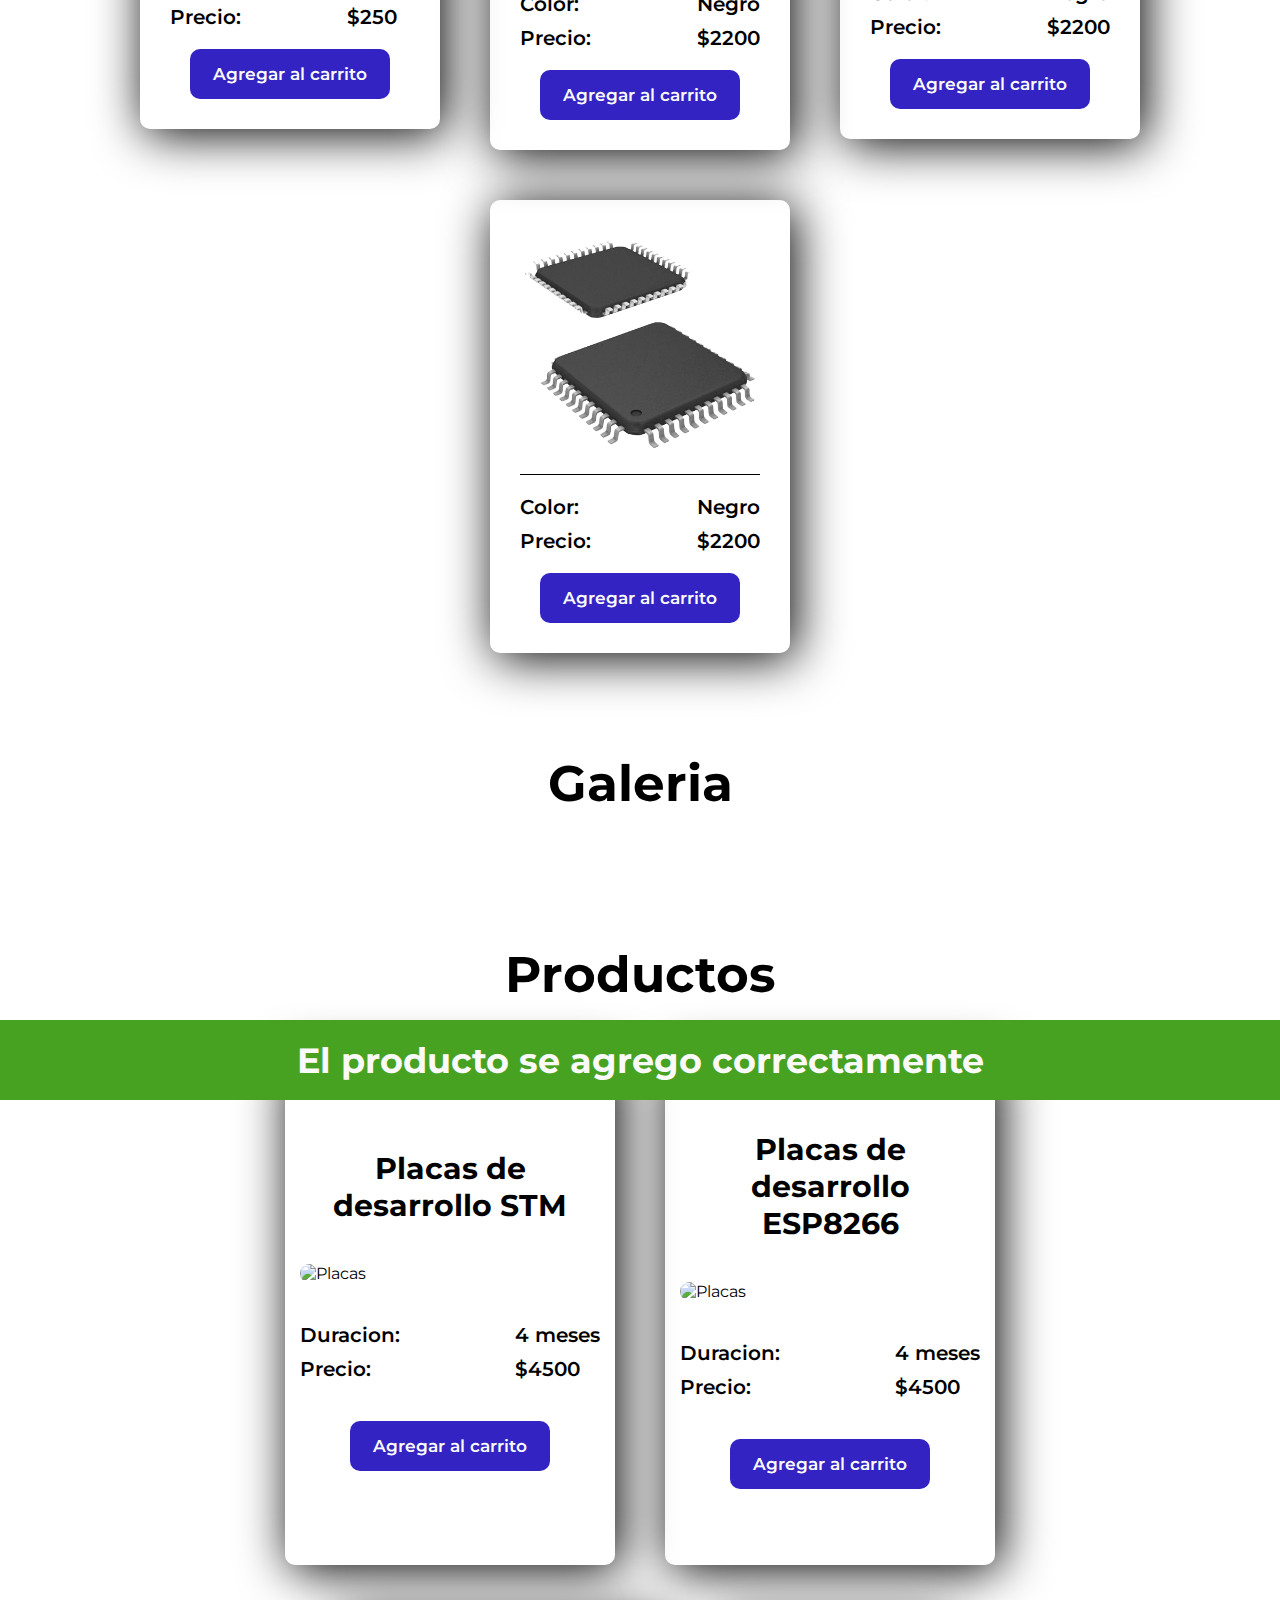
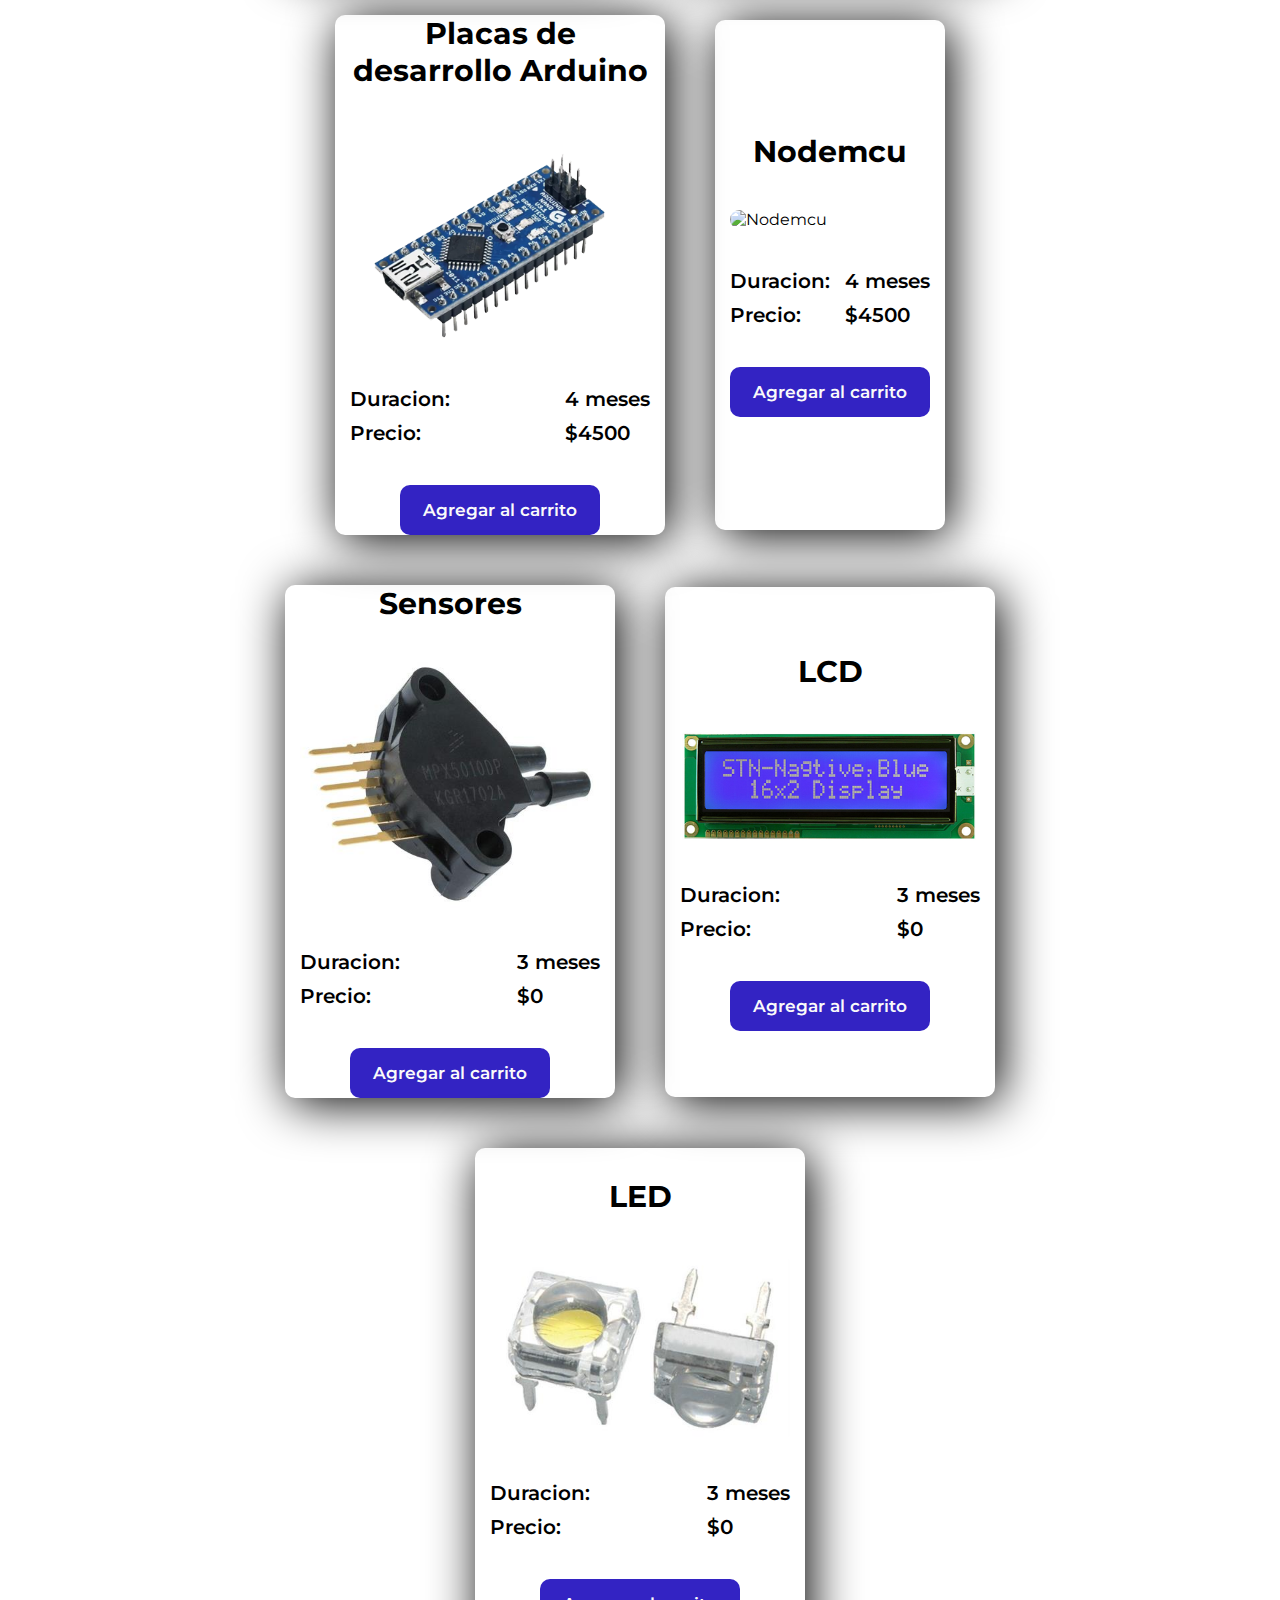
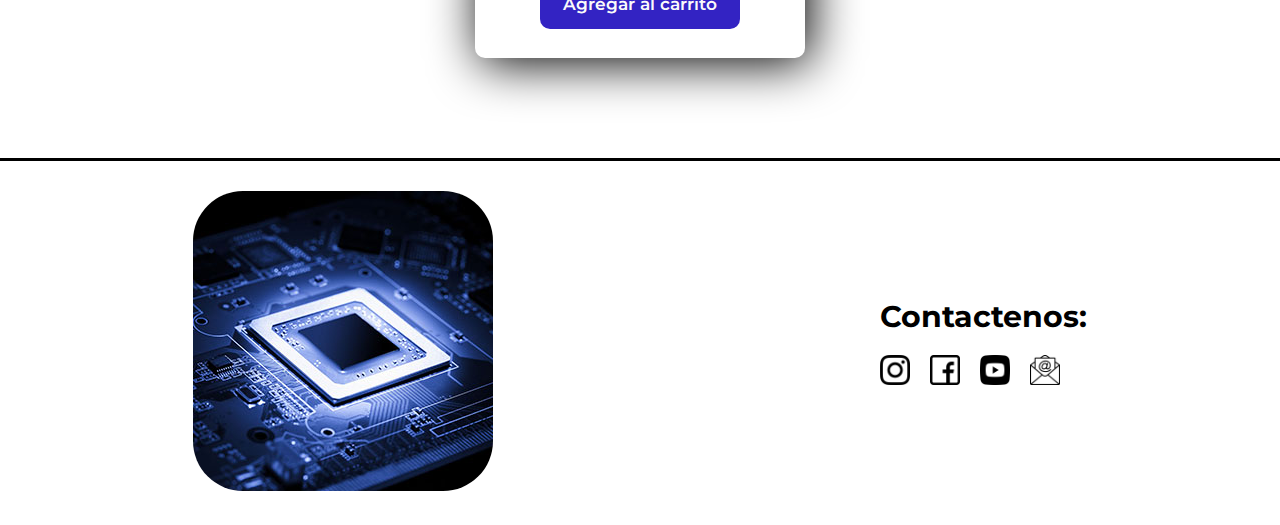
==== commit 4f37e435: "Add files via upload" ====
--- a/index.html
+++ b/index.html
@@ -87,16 +87,16 @@
       <h2 class="tienda-tittle">Tienda</h2>
       <div class="categories">
         <button class="category active" data-category="remeras">
-          <img class="btn-icon" src="img/componentes/integrados/450_450-TQFP32.png" alt="remera" />
+          <img class="btn-icon" src="img/componentes/componentes/microcontroller_PNG6.png" alt="remera" />
           IC`s
         </button>
         <button class="category" data-category="gorras">
-          <img class="btn-icon" src="img/componentes/capacitores/codensador.jpeg" alt="gorra" />
-          Capacitores
+          <img class="btn-icon" src="img/componentes/componentes/esp8266.png" alt="gorra" />
+          Nodemcu
         </button>
         <button class="category" data-category="tazas">
-          <img class="btn-icon" src="img/componentes/transistores/Transistor.jpg" alt="taza" />
-          Transistores
+          <img class="btn-icon" src="img/componentes/componentes/images.png" alt="taza" />
+          STM32
         </button>
         <button class="category" data-category="suplementos">
           <img
@@ -140,12 +140,12 @@
     <section id="galeria-container">
       <h2 class="galeria-tittle">Galeria</h2>
       <div class="galeria">
-        <img src="img/galeria/1.jpeg" alt="" />
-        <img src="img/galeria/2.jpeg" alt="" />
-        <img src="img/galeria/7.jpeg" alt="" />
-        <img src="img/galeria/4.jpeg" alt="" />
-        <img src="img/galeria/5.jpeg" alt="" />
-        <img src="img/galeria/6.jpeg" alt="" />
+        <img src="img/galeria/iot1.png" alt="" />
+        <img src="img/galeria/iot2.png" alt="" />
+        <img src="img/galeria/iot3.jpeg" alt="" />
+        <img src="img/galeria/iot4.jpeg" alt="" />
+        <img src="img/galeria/iot5.jpeg" alt="" />
+        <img src="img/galeria/iot6.jpeg" alt="" />
       </div>
     </section>
 
@@ -190,7 +190,7 @@
       <div class="contacto-container">
         <h3>Contactenos:</h3>
         <div class="redes-container">
-          <a href="https://www.instagram.com/strong.tfit/" target="_blank"
+          <a href="" target="_blank"
             ><img
               class="redes-icon"
               src="img/redes/instagram.png"
--- a/style.css
+++ b/style.css
@@ -473,7 +473,7 @@
   font-size: 30px;
   font-weight: 900;
   background: -webkit-linear-gradient(#48a221, #7cfd00);
-  -webkit-background-clip: text;
+  /*-webkit-background-clip: text;*/
   -webkit-text-fill-color: transparent;
 }
 
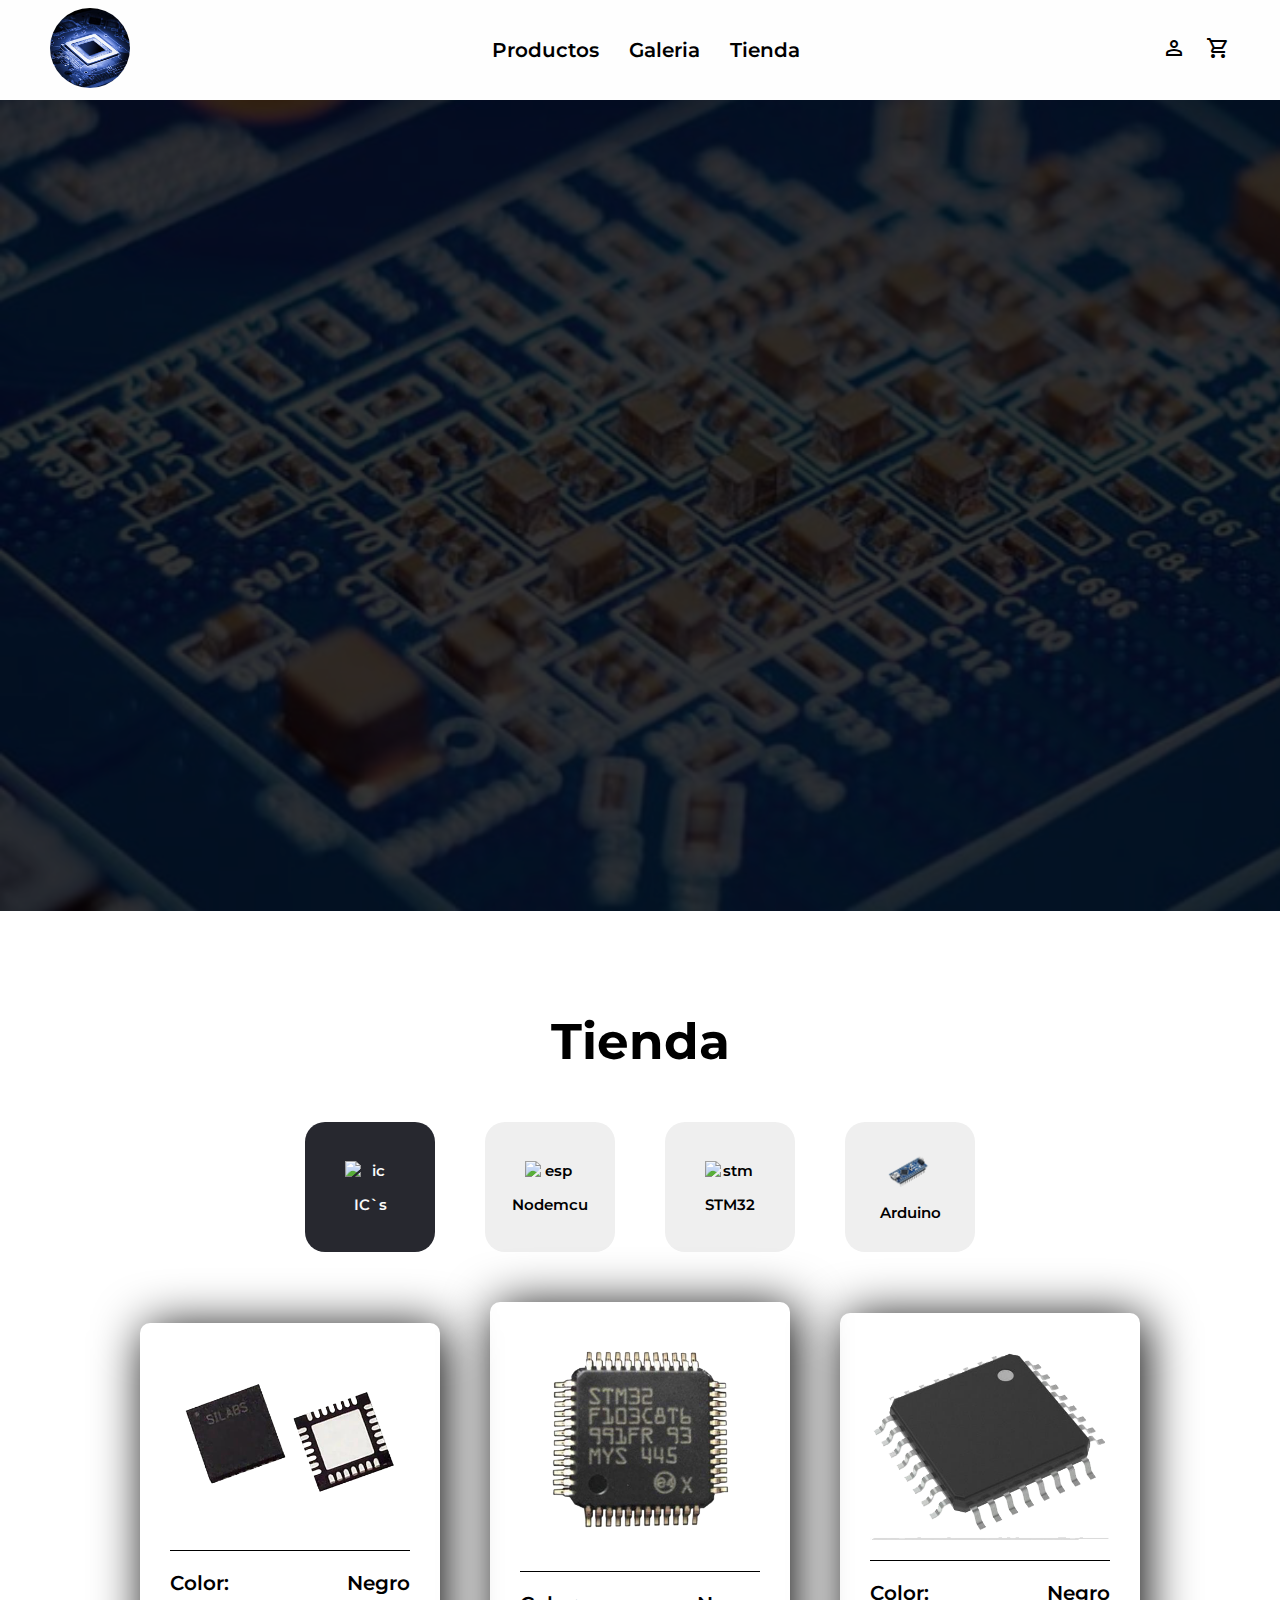
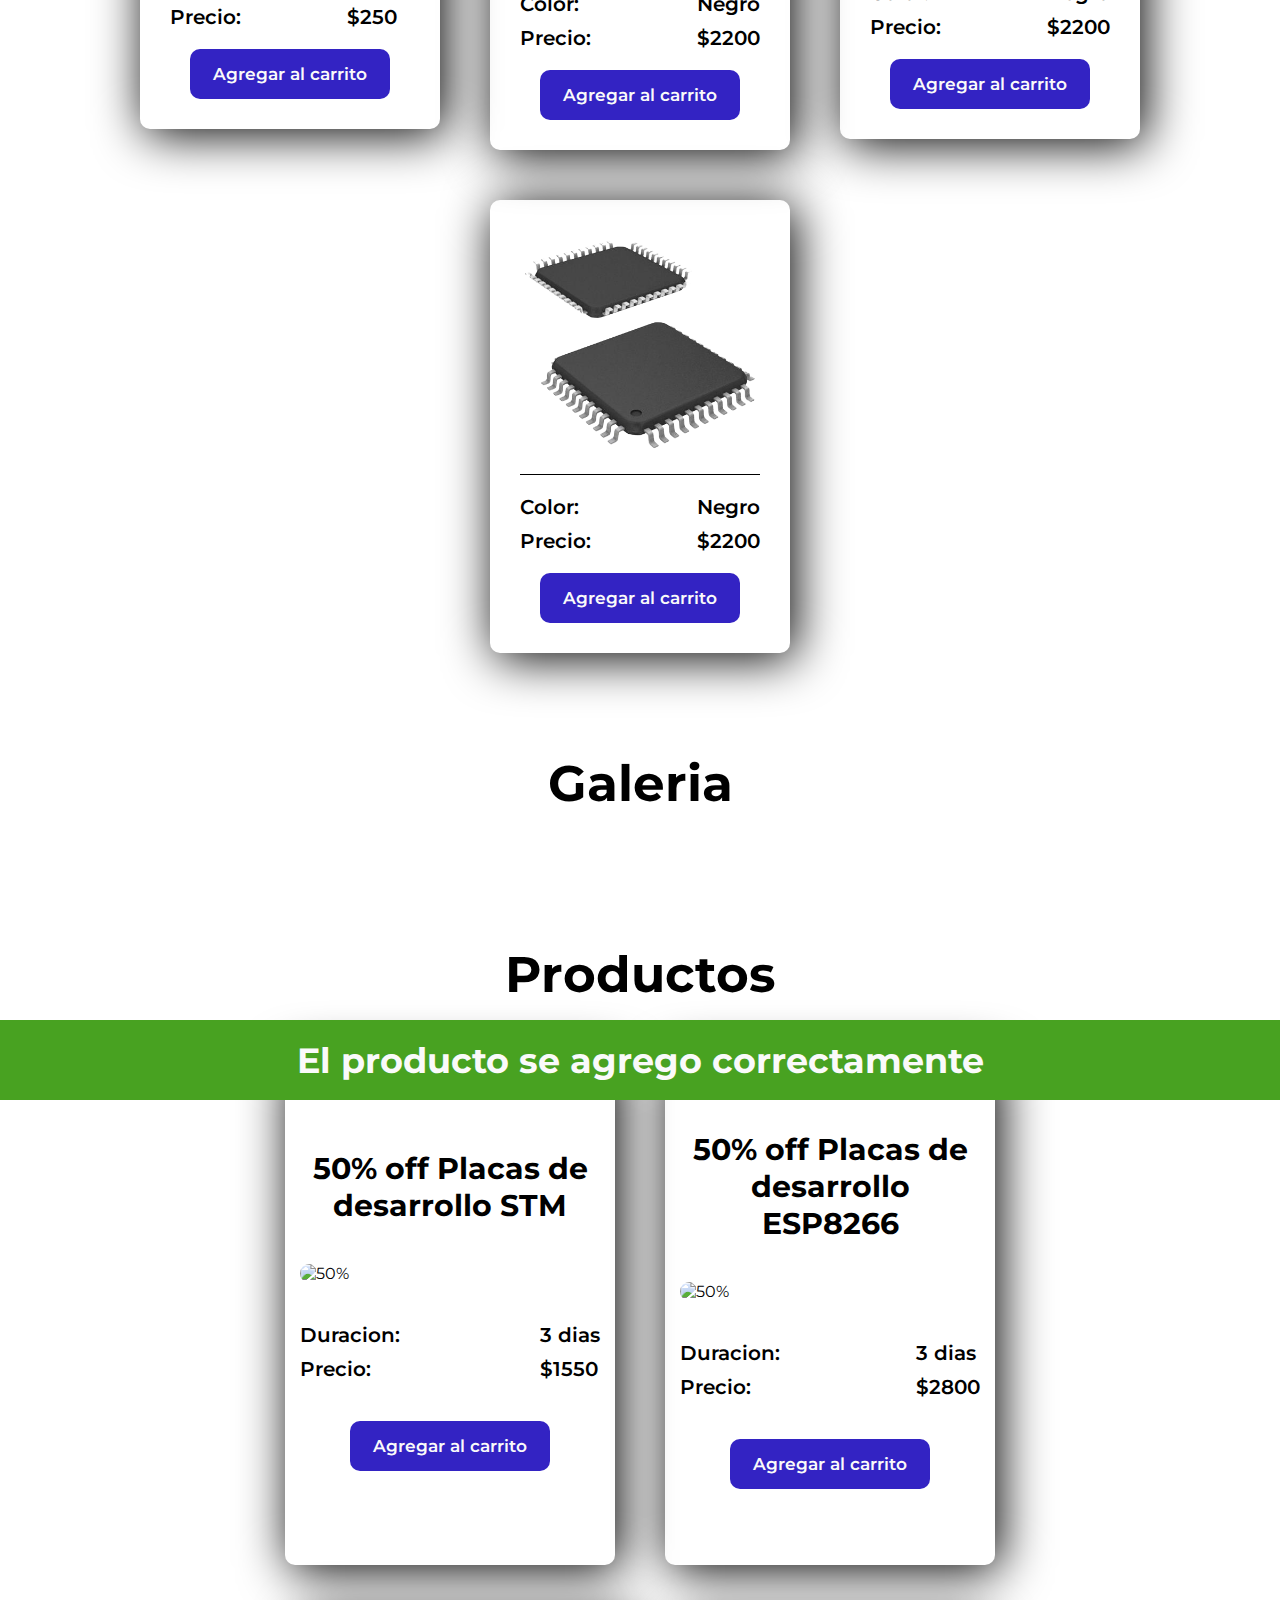
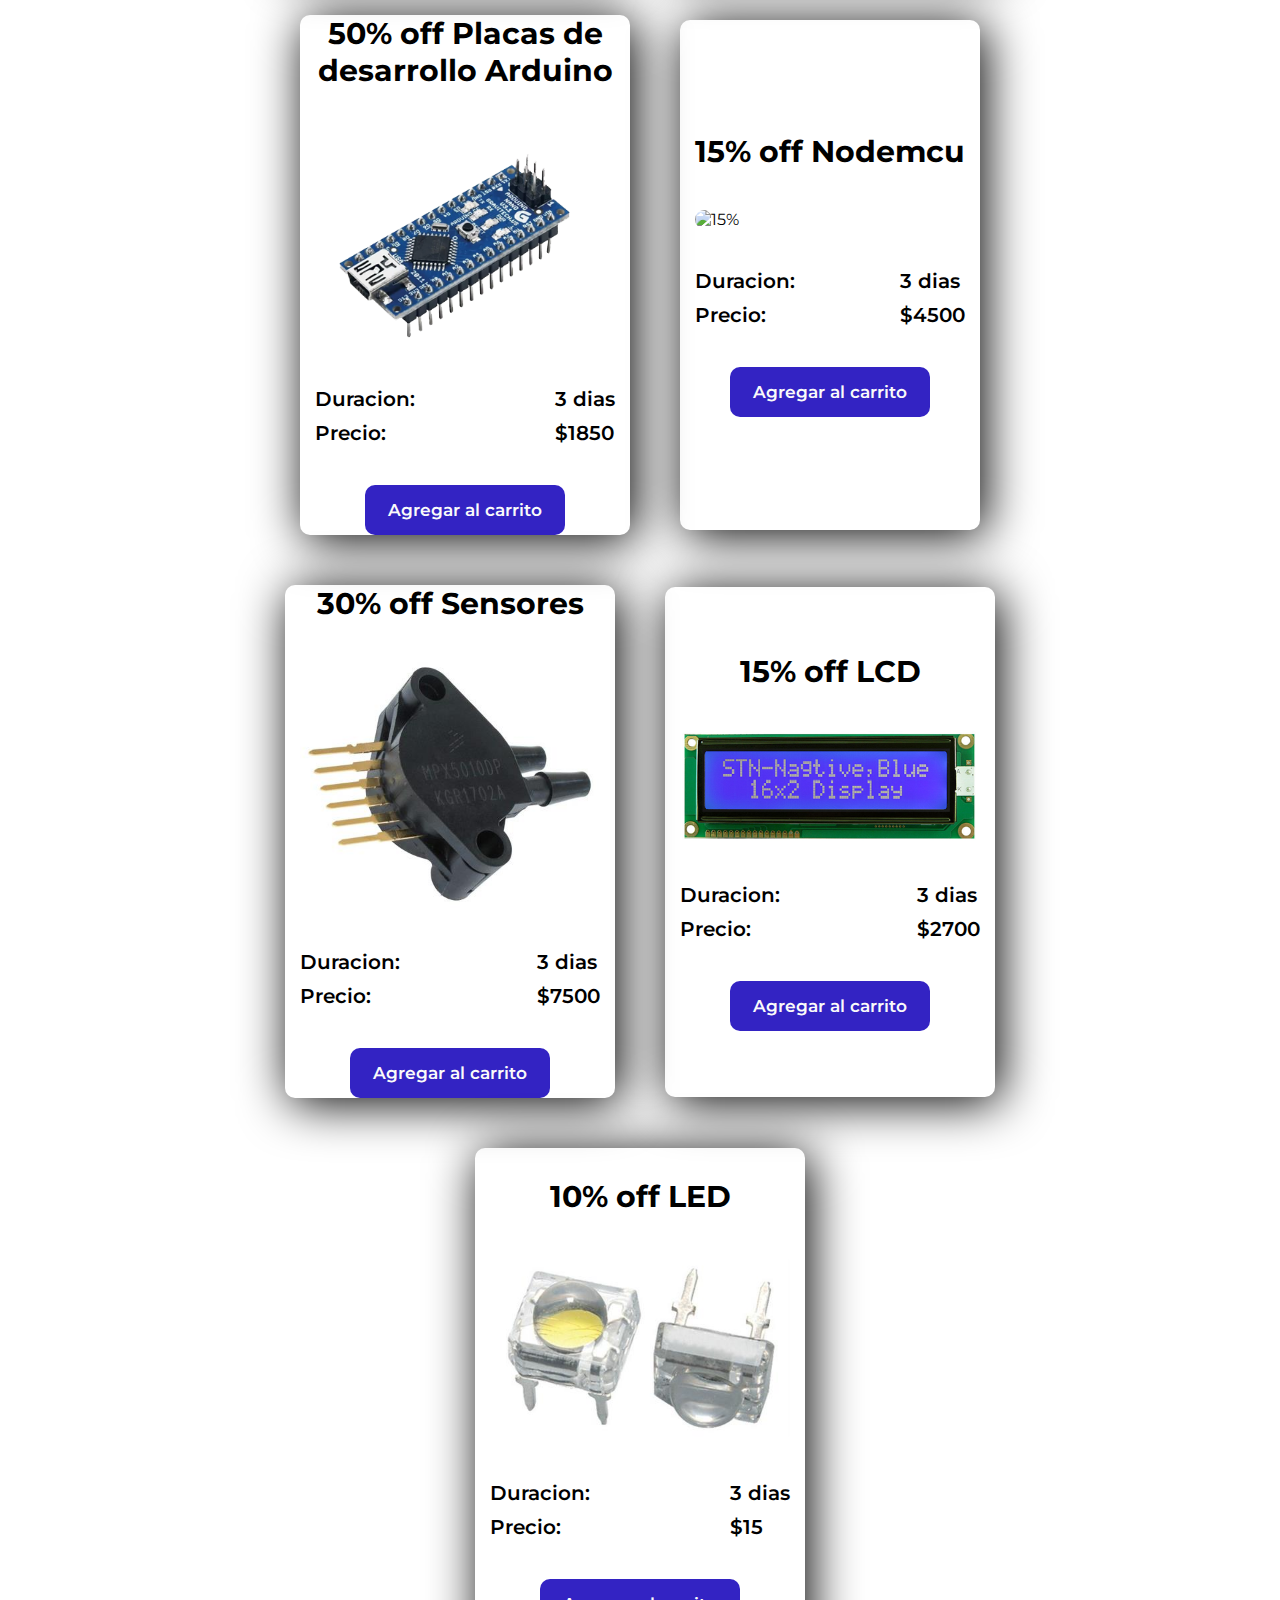
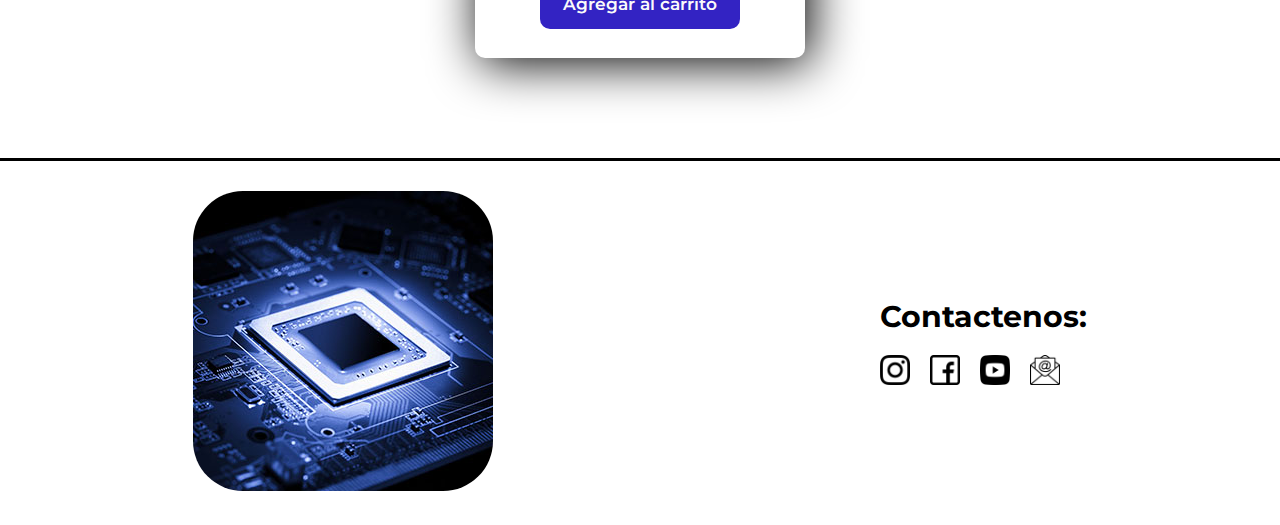
==== commit 624d3f8d: "Add files via upload" ====
--- a/index.html
+++ b/index.html
@@ -87,15 +87,15 @@
       <h2 class="tienda-tittle">Tienda</h2>
       <div class="categories">
         <button class="category active" data-category="remeras">
-          <img class="btn-icon" src="img/componentes/componentes/microcontroller_PNG6.png" alt="remera" />
+          <img class="btn-icon" src="img/componentes/componentes/microcontroller_PNG6.png" alt="ic" />
           IC`s
         </button>
         <button class="category" data-category="gorras">
-          <img class="btn-icon" src="img/componentes/componentes/esp8266.png" alt="gorra" />
+          <img class="btn-icon" src="img/componentes/componentes/esp8266.png" alt="esp" />
           Nodemcu
         </button>
         <button class="category" data-category="tazas">
-          <img class="btn-icon" src="img/componentes/componentes/images.png" alt="taza" />
+          <img class="btn-icon" src="img/componentes/componentes/images.png" alt="stm" />
           STM32
         </button>
         <button class="category" data-category="suplementos">
